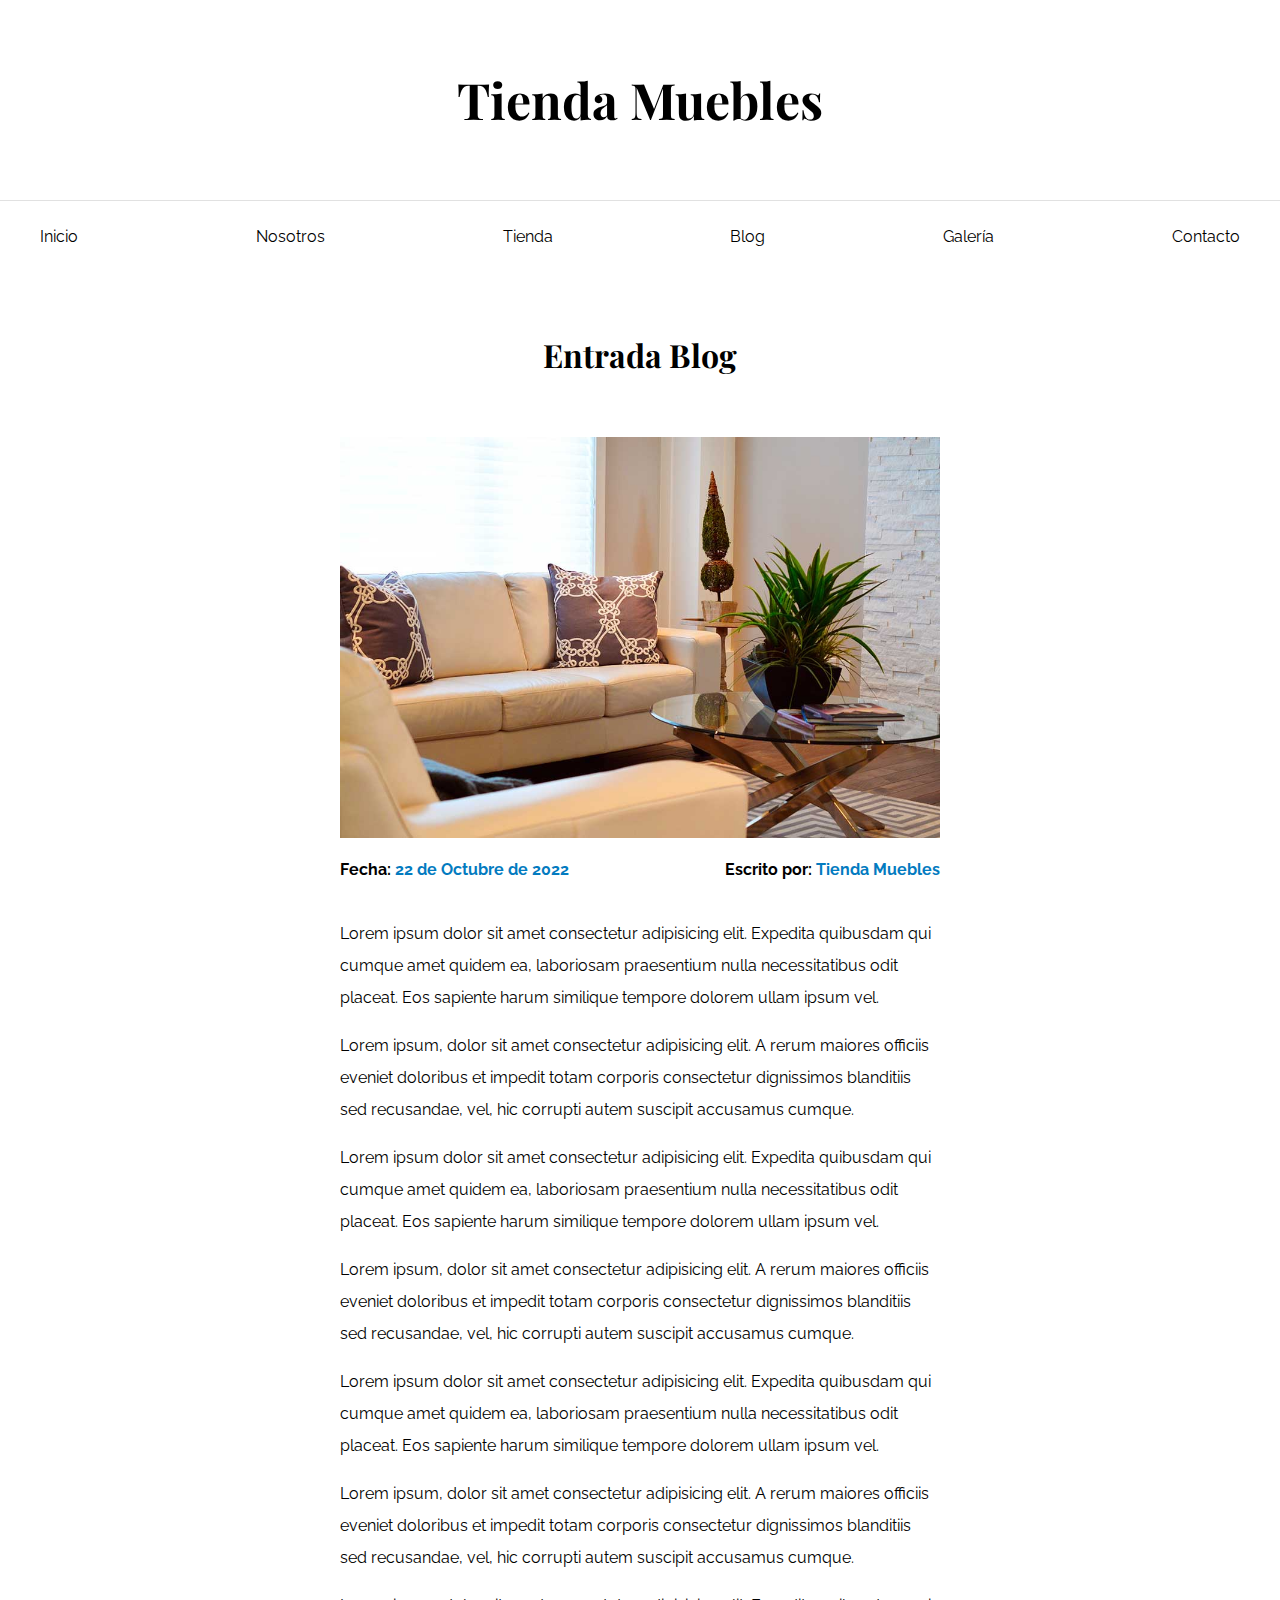
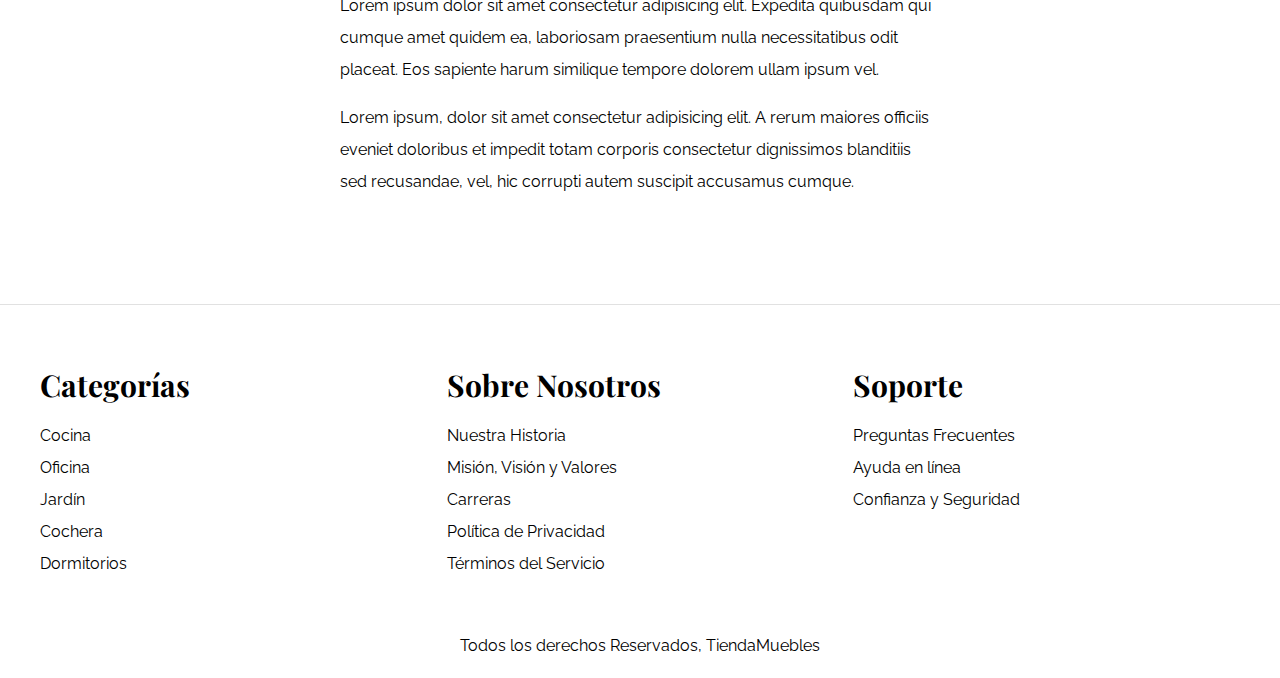
==== src/entrada.html @ d14715de "Agregamos proyecto y ajustamos headings para responsive" ====
<!DOCTYPE html>
<html lang="en">

<head>
    <meta charset="UTF-8">
    <meta name="viewport" content="width=device-width, initial-scale=1.0">
    <title>Ecommerce - Entrada</title>
    <link rel="stylesheet" href="css/normalize.css">
    <link rel="preconnect" href="https://fonts.googleapis.com">
    <link rel="preconnect" href="https://fonts.gstatic.com" crossorigin>
    <link
        href="https://fonts.googleapis.com/css2?family=Playfair+Display:wght@700&family=Raleway:wght@400;700;900&display=swap"
        rel="stylesheet">
    <link rel="stylesheet" href="css/app.css">
</head>

<body>
    <header>
        <h1 class="nombre-sitio text-center">Tienda <span> Muebles </span></h1>
    </header>

    <div class="contenedor-navegacion">
        <nav class="nav-principal contenedor">
            <a href="index.html">Inicio</a>
            <a href="nosotros.html">Nosotros</a>
            <a href="tienda.html">Tienda</a>
            <a href="blog.html">Blog</a>
            <a href="galeria.html">Galería</a>
            <a href="contacto.html">Contacto</a>
        </nav>
    </div>


    <main class="contenido-principal contenedor">
        <h2 class="text-center">Entrada Blog</h2>

        <article class="entrada contenido-entrada-blog">            
            <div class="imagen">
                <img src="img/nosotros.jpg" alt="Imagen blog">
            </div>

            <div class="entrada-meta">
                <p>Fecha: <span>22 de Octubre de 2022</span></p>
                <p>Escrito por: <span>Tienda Muebles</span></p>
            </div>

            <div class="entrada-blog">
                <p>Lorem ipsum dolor sit amet consectetur adipisicing elit. Expedita quibusdam qui cumque amet
                    quidem ea, laboriosam praesentium nulla necessitatibus odit placeat. Eos sapiente harum
                    similique tempore dolorem ullam ipsum vel.</p>
                <p>Lorem ipsum, dolor sit amet consectetur adipisicing elit. A rerum maiores officiis eveniet
                    doloribus et impedit totam corporis consectetur dignissimos blanditiis sed recusandae, vel,
                    hic corrupti autem suscipit accusamus cumque.</p>

                <p>Lorem ipsum dolor sit amet consectetur adipisicing elit. Expedita quibusdam qui cumque amet
                    quidem ea, laboriosam praesentium nulla necessitatibus odit placeat. Eos sapiente harum
                    similique tempore dolorem ullam ipsum vel.</p>
                <p>Lorem ipsum, dolor sit amet consectetur adipisicing elit. A rerum maiores officiis eveniet
                    doloribus et impedit totam corporis consectetur dignissimos blanditiis sed recusandae, vel,
                    hic corrupti autem suscipit accusamus cumque.</p>
                <p>Lorem ipsum dolor sit amet consectetur adipisicing elit. Expedita quibusdam qui cumque amet
                    quidem ea, laboriosam praesentium nulla necessitatibus odit placeat. Eos sapiente harum
                    similique tempore dolorem ullam ipsum vel.</p>
                <p>Lorem ipsum, dolor sit amet consectetur adipisicing elit. A rerum maiores officiis eveniet
                    doloribus et impedit totam corporis consectetur dignissimos blanditiis sed recusandae, vel,
                    hic corrupti autem suscipit accusamus cumque.</p>
                <p>Lorem ipsum dolor sit amet consectetur adipisicing elit. Expedita quibusdam qui cumque amet
                    quidem ea, laboriosam praesentium nulla necessitatibus odit placeat. Eos sapiente harum
                    similique tempore dolorem ullam ipsum vel.</p>
                <p>Lorem ipsum, dolor sit amet consectetur adipisicing elit. A rerum maiores officiis eveniet
                    doloribus et impedit totam corporis consectetur dignissimos blanditiis sed recusandae, vel,
                    hic corrupti autem suscipit accusamus cumque.</p>
            </div>

        </article>
    </main>


    <footer class="site-footer">
        <div class="grid-footer contenedor">
            <div>
                <h3>Categorías</h3>

                <nav class="footer-menu">
                    <a href="#">Cocina</a>
                    <a href="#">Oficina</a>
                    <a href="#">Jardín</a>
                    <a href="#">Cochera</a>
                    <a href="#">Dormitorios</a>
                </nav>
            </div>

            <div>
                <h3>Sobre Nosotros</h3>
                <nav class="footer-menu">
                    <a href="#">Nuestra Historia</a>
                    <a href="#">Misión, Visión y Valores</a>
                    <a href="#">Carreras</a>
                    <a href="#">Política de Privacidad</a>
                    <a href="#">Términos del Servicio</a>
                </nav>
            </div>

            <div>
                <h3>Soporte</h3>
                <nav class="footer-menu">
                    <a href="#">Preguntas Frecuentes</a>
                    <a href="#">Ayuda en línea</a>
                    <a href="#">Confianza y Seguridad</a>
                </nav>
            </div>

        </div>

        <p class="copyright">Todos los derechos Reservados, TiendaMuebles</p>
    </footer>
</body>

</html>
---- src/css/app.css ----
html {
    box-sizing: border-box;
    font-size: 62.5%;
    /* 1REM = 10px */
}

*,
*:before,
*:after {
    box-sizing: inherit;
}

body {
    font-family: 'Raleway', sans-serif;
    font-size: 1.6rem;
    line-height: 2;
}

/* Globales */
h1,
h2,
h3 {
    font-family: 'Playfair Display', serif;
    margin: 0 0 5rem 0;
}

h1 {
    font-size: 3.8rem;
}
@media (min-width: 768px) {
    h1 {
        font-size: 5rem;
    }   
}

h2 {
    font-size: 3.2rem;
}

@media (min-width: px) {
    h2 {
        font-size: 4rem;
    }   
}

h3 {
    font-size: 2.4rem;
}

@media (min-width: 768px) {
    h3 {
        font-size: 3rem;
    }   
}

a {
    text-decoration: none;
    color: #000;
}

img {
    max-width: 100%;
    display: block;
}

.contenedor {
    max-width: 120rem;
    margin: 0 auto;
    /*margin-inline: auto;*/
    /*Esta es una nueva propiedad pero hace lo mismo que margin: 0 auto*/
}


/** UTILIDADES **/
.text-center {
    text-align: center;
}

.max-width-30 {
    max-width: 30rem;
}


.btn {
    background-color: #8cbc00;
    display: block;
    color: #ffffff;
    text-transform: uppercase;
    font-weight: 900;
    padding: 1rem;
    transition: background-color 0.3s ease-out;
    text-align: center;
    border:none;
    cursor: pointer;
}

.btn:hover {
    background-color: #769c02;
}

/* Header y navegacion */
.nombre-sitio {
    margin-top: 5rem;
}

.nav-principal {
    display: flex;
    padding: 2rem 0;
    justify-content: space-between;
}

.contenedor-navegacion {
    /* border-color: #e1e1e1;
    border-top-style: solid;
    border-width: 1px; */

    border-top: .1rem solid #e1e1e1;
    /* width style color */
}

.hero {
    background-image: url(../img/principal.jpg);
    height: 55rem;
    background-repeat: no-repeat;
    background-size: cover;
    background-position: center center;
}

/** Categorias **/
.categorias {
    padding-top: 5rem;
}

.categoria a {
    text-align: center;
    display: block;
    padding: 2rem;
    font-size: 2rem;
}

.categoria a:hover {
    background-color: #037bc0;
    color: #ffffff;
    border-bottom-right-radius: 1rem;
}

.listado-categorias {
    display: grid;
    /* grid-template-columns: 200px 200px 200px 200px;  */
    /* grid-template-columns: repeat(4, 200px); 
    grid-template-rows: 100px 100px; */
    grid-template-columns: repeat(3, 1fr);
    gap: 2rem;
}

/** Bloque Nosotros **/
.sobre-nosotros {
    /*background-image: linear-gradient(to right, black 50%, red 100%); */
    /*negro hasta el 50% y rojo en 100*/
    background-image: linear-gradient(to right, transparent 50%, #037bc0 50%, #037bc0 100%), url(../img/nosotros.jpg);
    padding: 10rem 0;
    background-repeat: no-repeat;
    background-size: 100%, 120rem;
    background-position: left center;
}

/* SOLUCION CON GRID*/
/* .sobre-nosotros-grid{
    display: grid;
    grid-template-columns: repeat(2, 1fr);
    column-gap: 8rem;
}
.texto-nosotros{
    grid-column: 2 / 3;
} */

/** SOLUCION FLEXBOX **/
.sobre-nosotros-grid {
    display: flex;
    justify-content: flex-end;
}

.texto-nosotros {
    flex-basis: 50%;
    padding-left: 10rem;
    color: #ffffff;
}

/** LISTADO PRODUCTOS **/
.contenido-principal {
    padding-top: 5rem;
}

.producto {
    background-color: #037bc0;
}

.texto-producto {
    text-align: center;
    color: #ffffff;
    padding: 2rem;
}

.texto-producto h3 {
    margin: 0;
}

.texto-producto p {
    margin: 0 0 0.5rem 0;
}

.texto-producto .precio {
    font-size: 2.8rem;
    font-weight: 900;
}

.listado-productos {
    display: grid;
    grid-template-columns: repeat(6, 1fr);
    gap: 2rem;
}

.producto:nth-child(1) {
    /* grid-column-start: 1;
    grid-column-end: 7; */
    grid-column: 1 / 7;
    display: grid;
    grid-template-columns: 3fr 1fr;
}

.producto:nth-child(1) img {
    height: 43rem;
    width: 100%;
    object-fit: cover;
}

.producto:nth-child(2) {
    grid-column-start: 1;
    grid-column-end: 4;
}

.producto:nth-child(3) {
    grid-column-start: 4;
    grid-column-end: 7;
}

.producto:nth-child(2) img,
.producto:nth-child(3) img {
    height: 43rem;
    width: 100%;
    object-fit: cover;
}

.producto:nth-child(4) {
    grid-column: 1 / 3;
}

.producto:nth-child(5) {
    grid-column: 3 / 5;
}

.producto:nth-child(6) {
    grid-column: 5 / 7;
}

/** FOOTER **/

.site-footer {
    margin-top: 5rem;
    padding-top: 5rem;
    border-top: 1px solid #e1e1e1;
}

.site-footer h3 {
    margin-bottom: 0.5rem;
}

.grid-footer {

    display: grid;
    grid-template-columns: repeat(3, 1fr);
    /* grid-template-columns: 1fr 1fr 1fr; */
    gap: 2rem;
    /* FLEXBOX
    display: flex; 
    gap: 2rem; */
    /* display: grid;
    grid-template-columns: repeat(3, 1fr); */
}

.grid-footer div {
    flex: 1
        /* FACTOR DE CRECIMIENTO
     (DECIDE EN QUE PORCENTAJE DE TAMAÑO LE TOCA AL ELEMENTO) 
     esto me evita poner justify*/
}

/* .footer-menu{    
    display: flex;
    flex-direction: column;
       
} */

.footer-menu a {
    display: block;
}

.copyright {
    margin-top: 5rem;
    text-align: center;
}


/** NOSOTROS **/
.contenido-nosotros {
    display: grid;
    grid-template-columns: 1fr 2fr;
    column-gap: 4rem;
    grid-template-columns: repeat(auto-fit, minmax(25rem, 1fr));
    /* Si el contenido  llega a menos de 250px asignales 1fr a cada uno */
}

.informacion-nosotros {
    display: flex;
    flex-direction: column;
    justify-content: center;
}


/** BLOG **/
.contenedor-blog {
    display: grid;
    grid-template-columns: 2fr 1fr;
    column-gap: 4rem;
}

.entrada {
    border-bottom: 2px solid #e1e1e1;
    padding-bottom: 4rem;
    margin-bottom: 2rem;
}

.entrada:last-of-type {
    border-bottom: none;
}

.entrada-meta {
    display: flex;
    justify-content: space-between;
}

.entrada-meta p {
    font-weight: 700;
}

.entrada-meta span {
    color: #037bc0;
}

.contenido-entrada-blog{
    width: 60rem;
    margin: 0 auto;
}


/** GALERIA **/

.galeria{
    list-style: none;
    margin:0;
    padding:0;
    display: grid;
    grid-template-columns: repeat(3, 1fr);
    gap:2rem;
}

.galeria img{
    height: 40rem;
    width: 40rem;
    object-fit: cover;
}

/** FORMULARIO **/

.formulario{
    max-width:60rem;
    margin: 0 auto;
}

.formulario fieldset{
    border:1px solid black;
    margin-bottom: 2rem;
}

.formulario legend
{
    background-color: #037bc0;
    width: 100%;
    text-align: center;
    color: #ffffff;
    text-transform: uppercase;
    font-weight: 900;
    padding: 1rem;
    margin-bottom: 4rem;
}

.campo{
    display: flex;     
    margin-bottom: 2rem;
}

.campo label{
    flex-basis: 10rem;
}

/* .campo input[type="text"],
.campo input[type="email"],
.campo input[type="date"],
.campo input[type="tel"] {
    flex:1;
    border: 1px solid #e1e1e1;
} */

.campo input:not([type="radio"]),
.campo select,
.campo textarea {
    flex:1;
    border: 1px solid #e1e1e1;
    padding: 1rem;
}
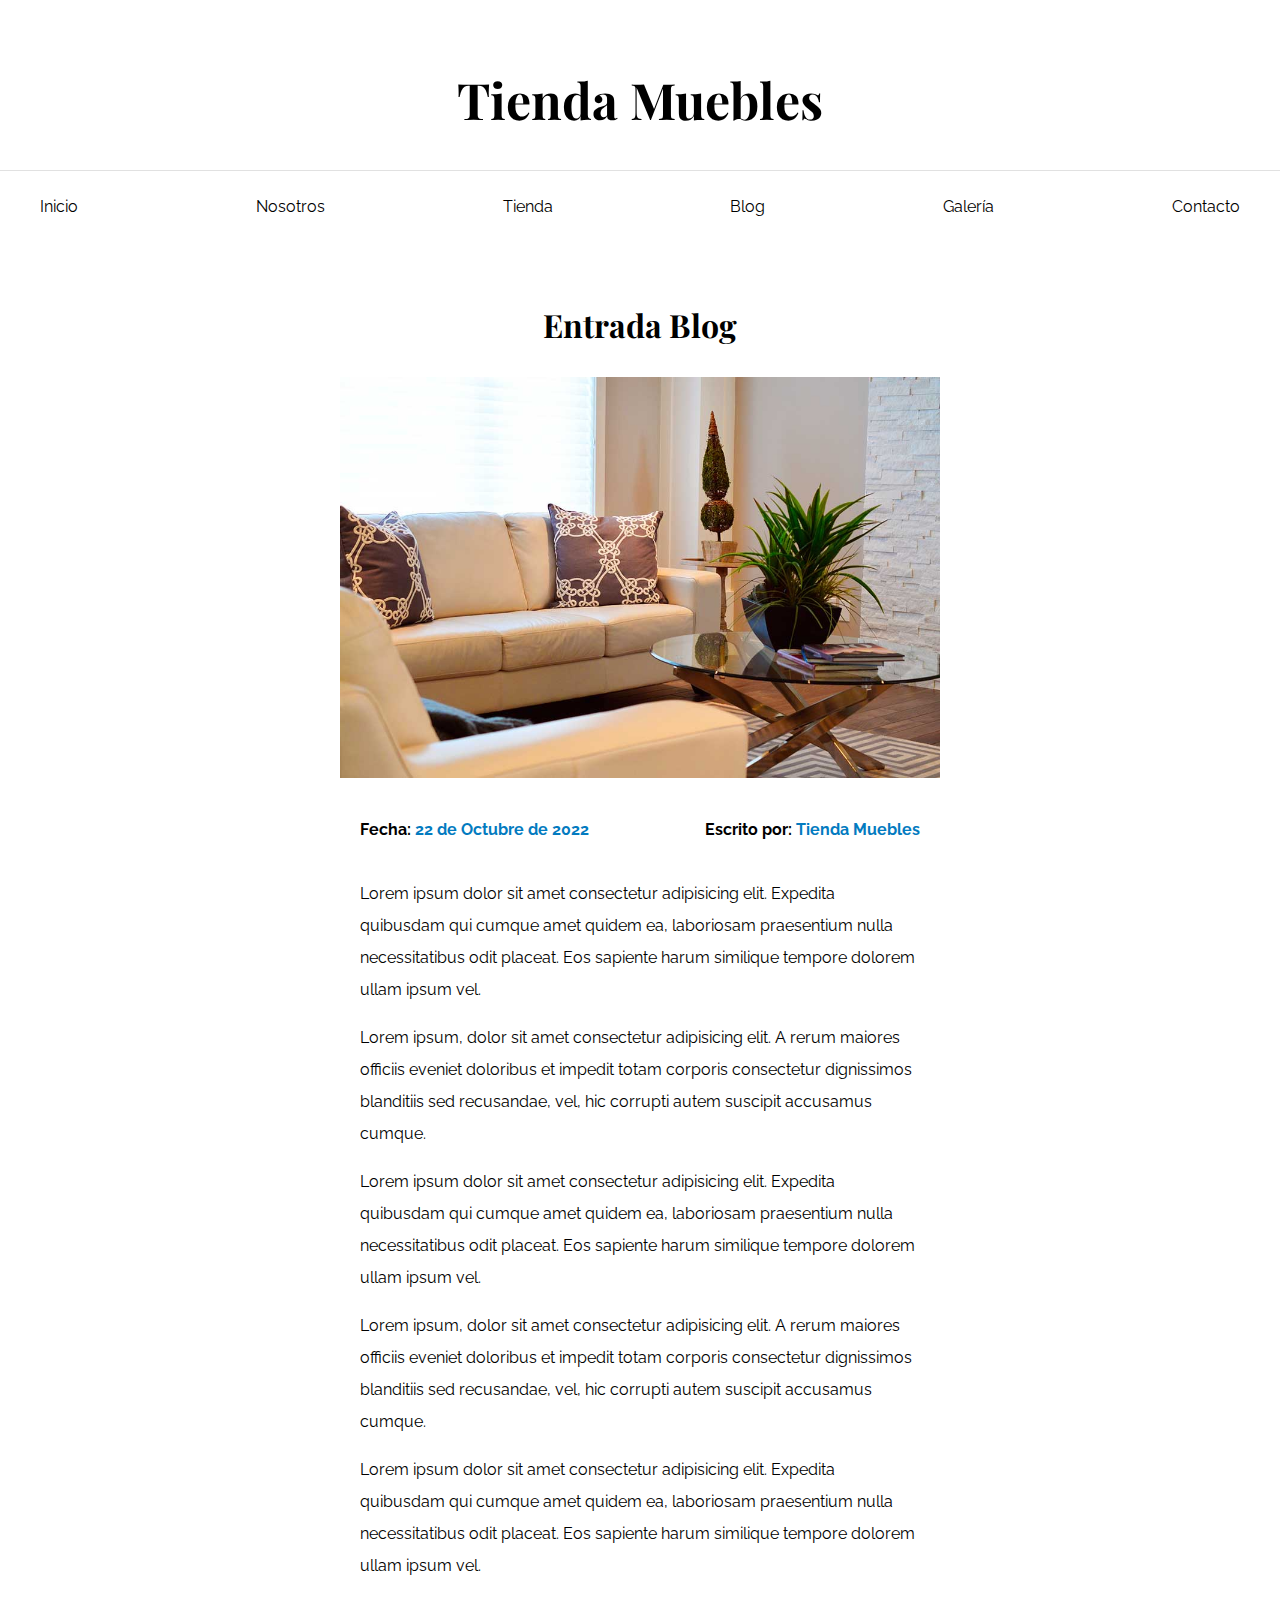
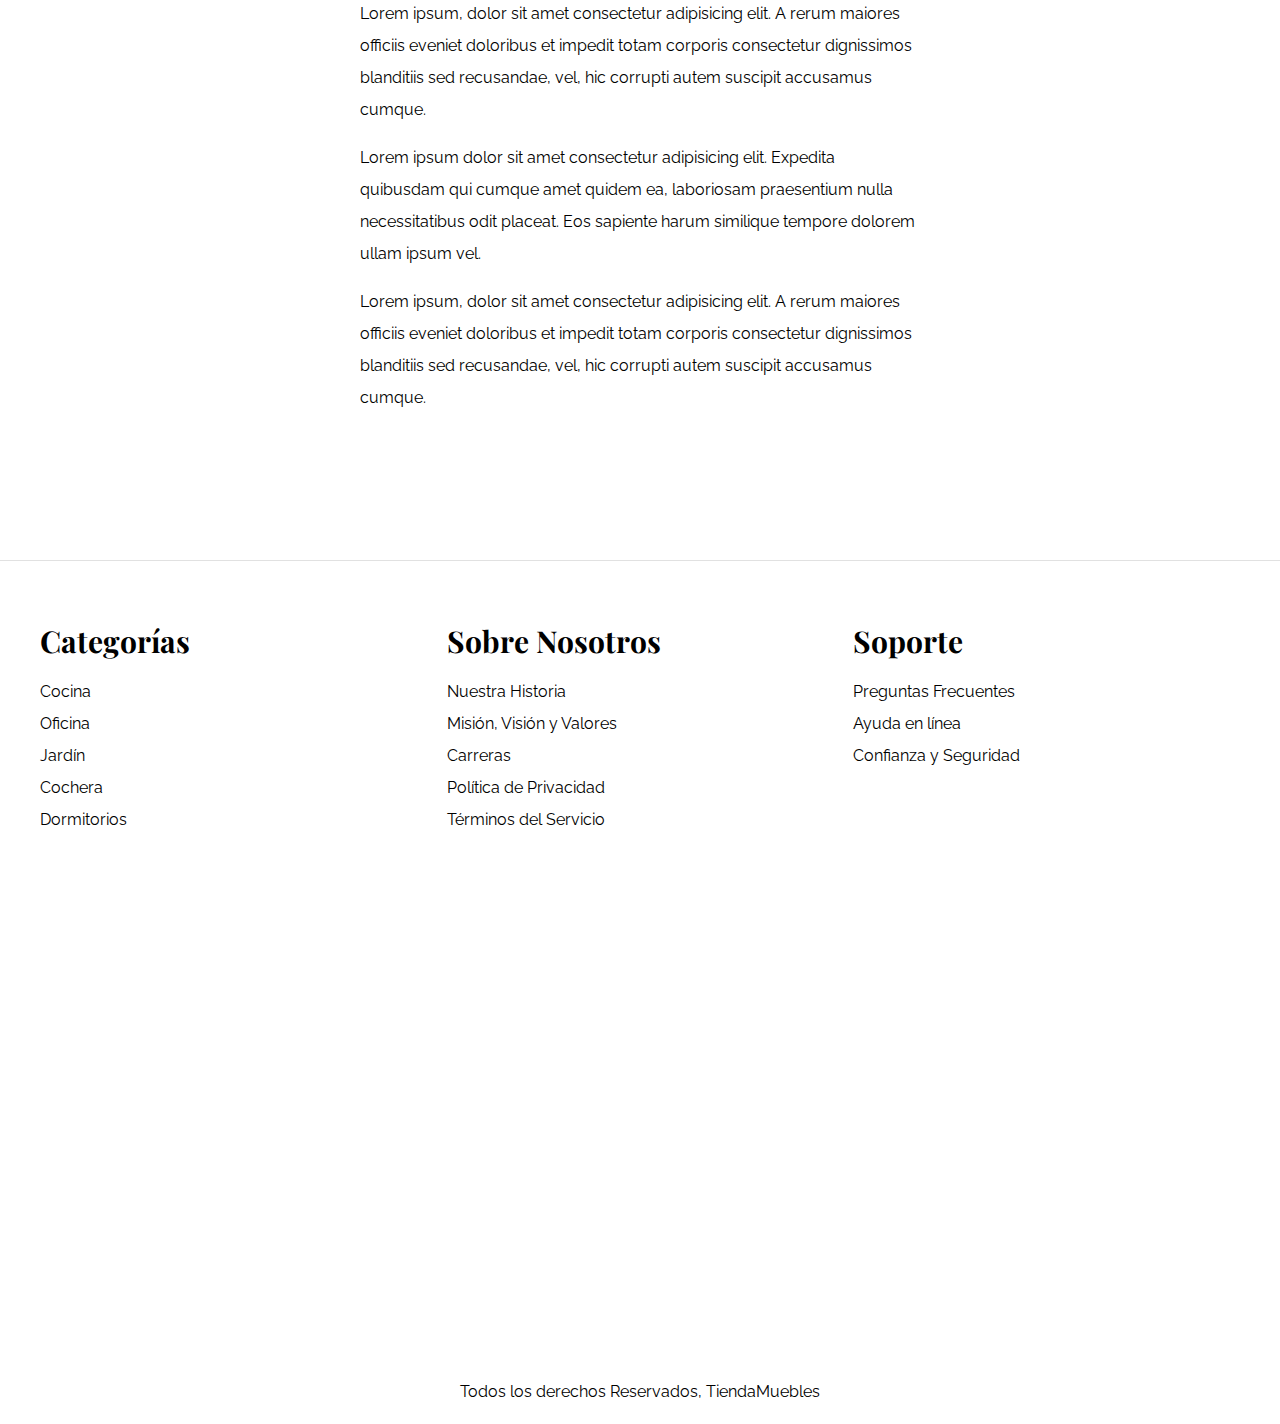
==== commit 750bdbe6: "Ajustamos blog a responsive" ====
--- a/src/entrada.html
+++ b/src/entrada.html
@@ -39,38 +39,41 @@
                 <img src="img/nosotros.jpg" alt="Imagen blog">
             </div>
 
-            <div class="entrada-meta">
-                <p>Fecha: <span>22 de Octubre de 2022</span></p>
-                <p>Escrito por: <span>Tienda Muebles</span></p>
+            <div class="contenido-blog">
+                <div class="entrada-meta">
+                    <p>Fecha: <span>22 de Octubre de 2022</span></p>
+                    <p>Escrito por: <span>Tienda Muebles</span></p>
+                </div>
+    
+                <div class="entrada-blog">
+                    <p>Lorem ipsum dolor sit amet consectetur adipisicing elit. Expedita quibusdam qui cumque amet
+                        quidem ea, laboriosam praesentium nulla necessitatibus odit placeat. Eos sapiente harum
+                        similique tempore dolorem ullam ipsum vel.</p>
+                    <p>Lorem ipsum, dolor sit amet consectetur adipisicing elit. A rerum maiores officiis eveniet
+                        doloribus et impedit totam corporis consectetur dignissimos blanditiis sed recusandae, vel,
+                        hic corrupti autem suscipit accusamus cumque.</p>
+    
+                    <p>Lorem ipsum dolor sit amet consectetur adipisicing elit. Expedita quibusdam qui cumque amet
+                        quidem ea, laboriosam praesentium nulla necessitatibus odit placeat. Eos sapiente harum
+                        similique tempore dolorem ullam ipsum vel.</p>
+                    <p>Lorem ipsum, dolor sit amet consectetur adipisicing elit. A rerum maiores officiis eveniet
+                        doloribus et impedit totam corporis consectetur dignissimos blanditiis sed recusandae, vel,
+                        hic corrupti autem suscipit accusamus cumque.</p>
+                    <p>Lorem ipsum dolor sit amet consectetur adipisicing elit. Expedita quibusdam qui cumque amet
+                        quidem ea, laboriosam praesentium nulla necessitatibus odit placeat. Eos sapiente harum
+                        similique tempore dolorem ullam ipsum vel.</p>
+                    <p>Lorem ipsum, dolor sit amet consectetur adipisicing elit. A rerum maiores officiis eveniet
+                        doloribus et impedit totam corporis consectetur dignissimos blanditiis sed recusandae, vel,
+                        hic corrupti autem suscipit accusamus cumque.</p>
+                    <p>Lorem ipsum dolor sit amet consectetur adipisicing elit. Expedita quibusdam qui cumque amet
+                        quidem ea, laboriosam praesentium nulla necessitatibus odit placeat. Eos sapiente harum
+                        similique tempore dolorem ullam ipsum vel.</p>
+                    <p>Lorem ipsum, dolor sit amet consectetur adipisicing elit. A rerum maiores officiis eveniet
+                        doloribus et impedit totam corporis consectetur dignissimos blanditiis sed recusandae, vel,
+                        hic corrupti autem suscipit accusamus cumque.</p>
+                </div>
             </div>
-
-            <div class="entrada-blog">
-                <p>Lorem ipsum dolor sit amet consectetur adipisicing elit. Expedita quibusdam qui cumque amet
-                    quidem ea, laboriosam praesentium nulla necessitatibus odit placeat. Eos sapiente harum
-                    similique tempore dolorem ullam ipsum vel.</p>
-                <p>Lorem ipsum, dolor sit amet consectetur adipisicing elit. A rerum maiores officiis eveniet
-                    doloribus et impedit totam corporis consectetur dignissimos blanditiis sed recusandae, vel,
-                    hic corrupti autem suscipit accusamus cumque.</p>
-
-                <p>Lorem ipsum dolor sit amet consectetur adipisicing elit. Expedita quibusdam qui cumque amet
-                    quidem ea, laboriosam praesentium nulla necessitatibus odit placeat. Eos sapiente harum
-                    similique tempore dolorem ullam ipsum vel.</p>
-                <p>Lorem ipsum, dolor sit amet consectetur adipisicing elit. A rerum maiores officiis eveniet
-                    doloribus et impedit totam corporis consectetur dignissimos blanditiis sed recusandae, vel,
-                    hic corrupti autem suscipit accusamus cumque.</p>
-                <p>Lorem ipsum dolor sit amet consectetur adipisicing elit. Expedita quibusdam qui cumque amet
-                    quidem ea, laboriosam praesentium nulla necessitatibus odit placeat. Eos sapiente harum
-                    similique tempore dolorem ullam ipsum vel.</p>
-                <p>Lorem ipsum, dolor sit amet consectetur adipisicing elit. A rerum maiores officiis eveniet
-                    doloribus et impedit totam corporis consectetur dignissimos blanditiis sed recusandae, vel,
-                    hic corrupti autem suscipit accusamus cumque.</p>
-                <p>Lorem ipsum dolor sit amet consectetur adipisicing elit. Expedita quibusdam qui cumque amet
-                    quidem ea, laboriosam praesentium nulla necessitatibus odit placeat. Eos sapiente harum
-                    similique tempore dolorem ullam ipsum vel.</p>
-                <p>Lorem ipsum, dolor sit amet consectetur adipisicing elit. A rerum maiores officiis eveniet
-                    doloribus et impedit totam corporis consectetur dignissimos blanditiis sed recusandae, vel,
-                    hic corrupti autem suscipit accusamus cumque.</p>
-            </div>
+            
 
         </article>
     </main>
--- a/src/css/app.css
+++ b/src/css/app.css
@@ -21,7 +21,7 @@
 h2,
 h3 {
     font-family: 'Playfair Display', serif;
-    margin: 0 0 5rem 0;
+    margin: 0 0 2rem 0;
 }
 
 h1 {
@@ -76,10 +76,11 @@
     text-align: center;
 }
 
-.max-width-30 {
-    max-width: 30rem;
-}
-
+@media (min-width: 768px) {
+    .max-width-30 {
+        max-width: 30rem;
+    }        
+}
 
 .btn {
     background-color: #8cbc00;
@@ -106,7 +107,16 @@
 .nav-principal {
     display: flex;
     padding: 2rem 0;
-    justify-content: space-between;
+    flex-direction: column;
+    align-items: center;
+}
+
+@media (min-width: 768px) {
+    .nav-principal {        
+        padding: 2rem 0;
+        flex-direction: row;
+        justify-content: space-between;
+    }
 }
 
 .contenedor-navegacion {
@@ -120,15 +130,31 @@
 
 .hero {
     background-image: url(../img/principal.jpg);
-    height: 55rem;
+    height: 25rem;
     background-repeat: no-repeat;
     background-size: cover;
     background-position: center center;
 }
 
+@media (min-width: 768px) {
+    .hero{
+        height: 55rem;
+    }
+    
+}
 /** Categorias **/
 .categorias {
-    padding-top: 5rem;
+    padding: 5rem 0;
+}
+
+.categoria {
+    margin-bottom: 2rem;
+}
+
+@media (min-width: 768px) {
+    .categoria {
+        margin-bottom: 0;
+    }
 }
 
 .categoria a {
@@ -137,6 +163,11 @@
     padding: 2rem;
     font-size: 2rem;
 }
+
+.categoria img{
+    width:100%
+}
+
 
 .categoria a:hover {
     background-color: #037bc0;
@@ -144,46 +175,61 @@
     border-bottom-right-radius: 1rem;
 }
 
-.listado-categorias {
+
+
+@media (min-width: 768px) {
+    .listado-categorias {
+        display: grid;
+        /* grid-template-columns: 200px 200px 200px 200px;  */
+        /* grid-template-columns: repeat(4, 200px); 
+        grid-template-rows: 100px 100px; */
+        grid-template-columns: repeat(3, 1fr);
+        gap: 2rem;
+    }
+}
+
+/** Bloque Nosotros **/
+.sobre-nosotros {    
+    background-image: linear-gradient(to bottom, transparent 50%, #037bc0 50%, #037bc0 100%), url(../img/nosotros.jpg);    
+    background-repeat: no-repeat;
+    background-position: center, top left;
+    background-size: 100%, 70rem;
+}
+
+@media (min-width: 768px) {
+    .sobre-nosotros {
+        /*background-image: linear-gradient(to right, black 50%, red 100%); */
+        /*negro hasta el 50% y rojo en 100*/
+        background-image: linear-gradient(to right, transparent 50%, #037bc0 50%, #037bc0 100%), url(../img/nosotros.jpg);
+        padding: 10rem 0;        
+        background-size: 100%, 160rem;
+        background-position: left center;
+    }   
+}
+
+.sobre-nosotros-grid {
     display: grid;
-    /* grid-template-columns: 200px 200px 200px 200px;  */
-    /* grid-template-columns: repeat(4, 200px); 
-    grid-template-rows: 100px 100px; */
-    grid-template-columns: repeat(3, 1fr);
-    gap: 2rem;
-}
-
-/** Bloque Nosotros **/
-.sobre-nosotros {
-    /*background-image: linear-gradient(to right, black 50%, red 100%); */
-    /*negro hasta el 50% y rojo en 100*/
-    background-image: linear-gradient(to right, transparent 50%, #037bc0 50%, #037bc0 100%), url(../img/nosotros.jpg);
-    padding: 10rem 0;
-    background-repeat: no-repeat;
-    background-size: 100%, 120rem;
-    background-position: left center;
-}
-
-/* SOLUCION CON GRID*/
-/* .sobre-nosotros-grid{
-    display: grid;
-    grid-template-columns: repeat(2, 1fr);
-    column-gap: 8rem;
-}
-.texto-nosotros{
-    grid-column: 2 / 3;
-} */
-
-/** SOLUCION FLEXBOX **/
-.sobre-nosotros-grid {
-    display: flex;
-    justify-content: flex-end;
+    grid-template-rows: repeat(2, 1fr);
+} 
+
+@media (min-width: 768px) {
+    .sobre-nosotros-grid {
+        display: grid;
+        grid-template-columns: repeat(2, 1fr);
+        grid-template-rows: unset;
+    }   
 }
 
 .texto-nosotros {
-    flex-basis: 50%;
-    padding-left: 10rem;
     color: #ffffff;
+    padding: 5rem;
+    grid-row: 2 / 3;
+}
+
+@media (min-width: 768px) {
+    .texto-nosotros {
+        grid-column: 2 / 3;            
+    }   
 }
 
 /** LISTADO PRODUCTOS **/
@@ -193,6 +239,11 @@
 
 .producto {
     background-color: #037bc0;
+    margin-bottom: 2rem;
+}
+
+.producto:last-of-type {
+    margin-bottom: 0;
 }
 
 .texto-producto {
@@ -201,67 +252,80 @@
     padding: 2rem;
 }
 
-.texto-producto h3 {
-    margin: 0;
-}
-
-.texto-producto p {
-    margin: 0 0 0.5rem 0;
-}
-
-.texto-producto .precio {
-    font-size: 2.8rem;
-    font-weight: 900;
-}
-
-.listado-productos {
-    display: grid;
-    grid-template-columns: repeat(6, 1fr);
-    gap: 2rem;
-}
-
-.producto:nth-child(1) {
-    /* grid-column-start: 1;
-    grid-column-end: 7; */
-    grid-column: 1 / 7;
-    display: grid;
-    grid-template-columns: 3fr 1fr;
-}
-
-.producto:nth-child(1) img {
-    height: 43rem;
-    width: 100%;
-    object-fit: cover;
-}
-
-.producto:nth-child(2) {
-    grid-column-start: 1;
-    grid-column-end: 4;
-}
-
-.producto:nth-child(3) {
-    grid-column-start: 4;
-    grid-column-end: 7;
-}
-
-.producto:nth-child(2) img,
-.producto:nth-child(3) img {
-    height: 43rem;
-    width: 100%;
-    object-fit: cover;
-}
-
-.producto:nth-child(4) {
-    grid-column: 1 / 3;
-}
-
-.producto:nth-child(5) {
-    grid-column: 3 / 5;
-}
-
-.producto:nth-child(6) {
-    grid-column: 5 / 7;
-}
+
+@media (min-width: 768px) {
+    .producto {        
+        margin-bottom: 0;
+    }
+
+    .texto-producto {
+        
+        padding: 2rem;
+    }
+    
+    .texto-producto h3 {
+        margin: 0;
+    }
+    
+    .texto-producto p {
+        margin: 0 0 0.5rem 0;
+    }
+    
+    .texto-producto .precio {
+        font-size: 2.8rem;
+        font-weight: 900;
+    }
+    
+    .listado-productos {
+        display: grid;
+        grid-template-columns: repeat(6, 1fr);
+        gap: 2rem;
+    }
+    
+    .producto:nth-child(1) {
+        /* grid-column-start: 1;
+        grid-column-end: 7; */
+        grid-column: 1 / 7;
+        display: grid;
+        grid-template-columns: 3fr 1fr;
+    }
+    
+    .producto:nth-child(1) img {
+        height: 43rem;
+        width: 100%;
+        object-fit: cover;
+    }
+    
+    .producto:nth-child(2) {
+        grid-column-start: 1;
+        grid-column-end: 4;
+    }
+    
+    .producto:nth-child(3) {
+        grid-column-start: 4;
+        grid-column-end: 7;
+    }
+    
+    .producto:nth-child(2) img,
+    .producto:nth-child(3) img {
+        height: 43rem;
+        width: 100%;
+        object-fit: cover;
+    }
+    
+    .producto:nth-child(4) {
+        grid-column: 1 / 3;
+    }
+    
+    .producto:nth-child(5) {
+        grid-column: 3 / 5;
+    }
+    
+    .producto:nth-child(6) {
+        grid-column: 5 / 7;
+    }
+}
+
 
 /** FOOTER **/
 
@@ -273,19 +337,13 @@
 
 .site-footer h3 {
     margin-bottom: 0.5rem;
+    text-align: center;
 }
 
 .grid-footer {
-
     display: grid;
-    grid-template-columns: repeat(3, 1fr);
-    /* grid-template-columns: 1fr 1fr 1fr; */
+    grid-template-rows: repeat(3, 1fr);    
     gap: 2rem;
-    /* FLEXBOX
-    display: flex; 
-    gap: 2rem; */
-    /* display: grid;
-    grid-template-columns: repeat(3, 1fr); */
 }
 
 .grid-footer div {
@@ -295,19 +353,40 @@
      esto me evita poner justify*/
 }
 
-/* .footer-menu{    
-    display: flex;
-    flex-direction: column;
-       
-} */
-
 .footer-menu a {
     display: block;
+    text-align: center;
 }
 
 .copyright {
     margin-top: 5rem;
     text-align: center;
+}
+
+.grid-footer > div {
+    margin-bottom: 2rem;
+    
+}
+
+@media (min-width: 768px) {
+    .grid-footer {
+        grid-template-columns: repeat(3, 1fr);        
+        gap: 2rem;
+        
+    }
+    
+    .grid-footer > div {
+        margin-bottom: 0rem;
+        
+    }
+    .footer-menu a{
+        text-align: left;
+    }
+
+    .site-footer h3 {
+        text-align: left;
+    }
+
 }
 
 
@@ -324,29 +403,53 @@
     display: flex;
     flex-direction: column;
     justify-content: center;
+    padding: 5rem;
+}
+@media (min-width: 768px) {
+    .informacion-nosotros {       
+        padding: 0rem;
+    }
 }
 
 
 /** BLOG **/
-.contenedor-blog {
-    display: grid;
-    grid-template-columns: 2fr 1fr;
-    column-gap: 4rem;
+@media (min-width: 768px) {
+    .contenedor-blog {
+        display: grid;
+        grid-template-columns: 2fr 1fr;
+        column-gap: 4rem;
+    }    
 }
 
 .entrada {
-    border-bottom: 2px solid #e1e1e1;
+    border-bottom: 2px solid #e1e1e1;   
+    margin-bottom: 2rem;
     padding-bottom: 4rem;
-    margin-bottom: 2rem;
+}
+
+.entrada h2{
+    text-align: center;
+}    
+
+@media (min-width: 768px) {
+    .entrada h2{
+        text-align: left;
+    }    
+}
+.contenido-blog{
+    padding: 2rem 2rem 4rem 2rem;
+
 }
 
 .entrada:last-of-type {
     border-bottom: none;
 }
 
-.entrada-meta {
-    display: flex;
-    justify-content: space-between;
+@media (min-width: 768px) {
+    .entrada-meta {
+        display: flex;
+        justify-content: space-between;
+    }
 }
 
 .entrada-meta p {
